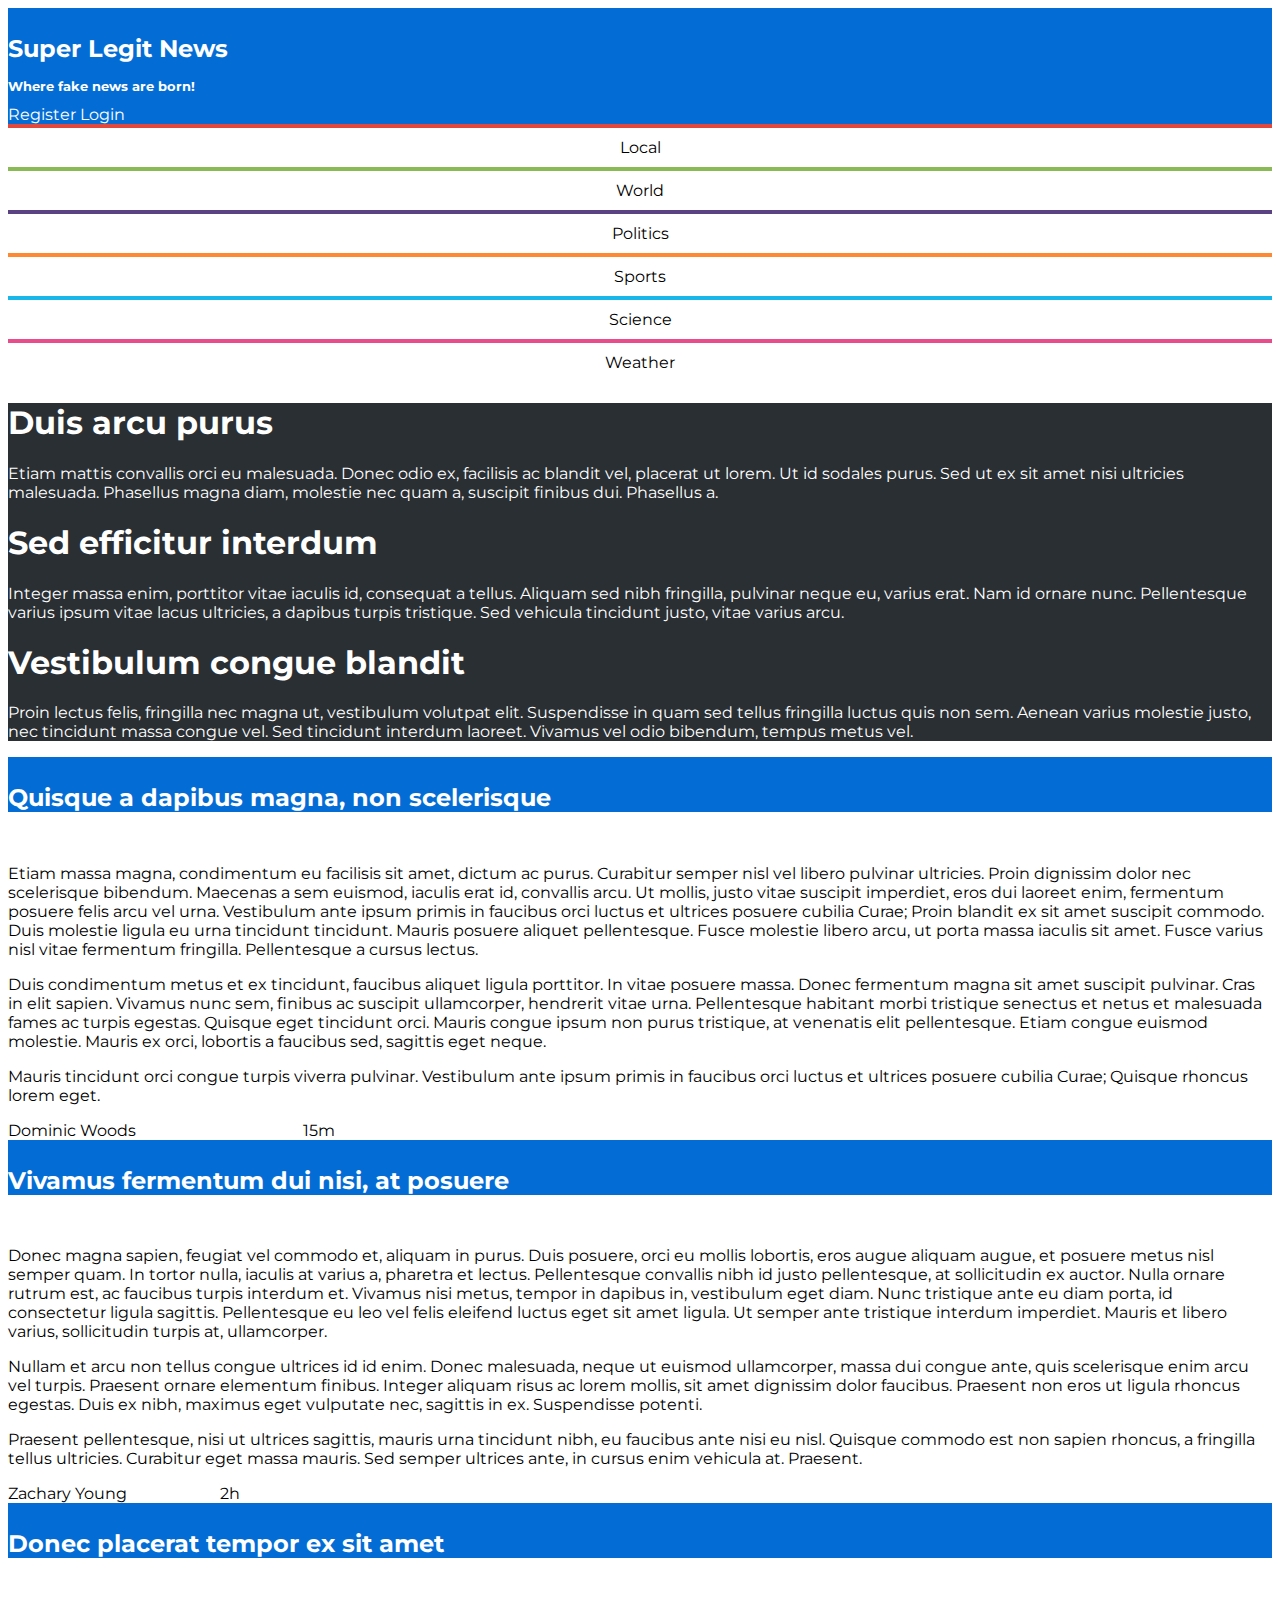
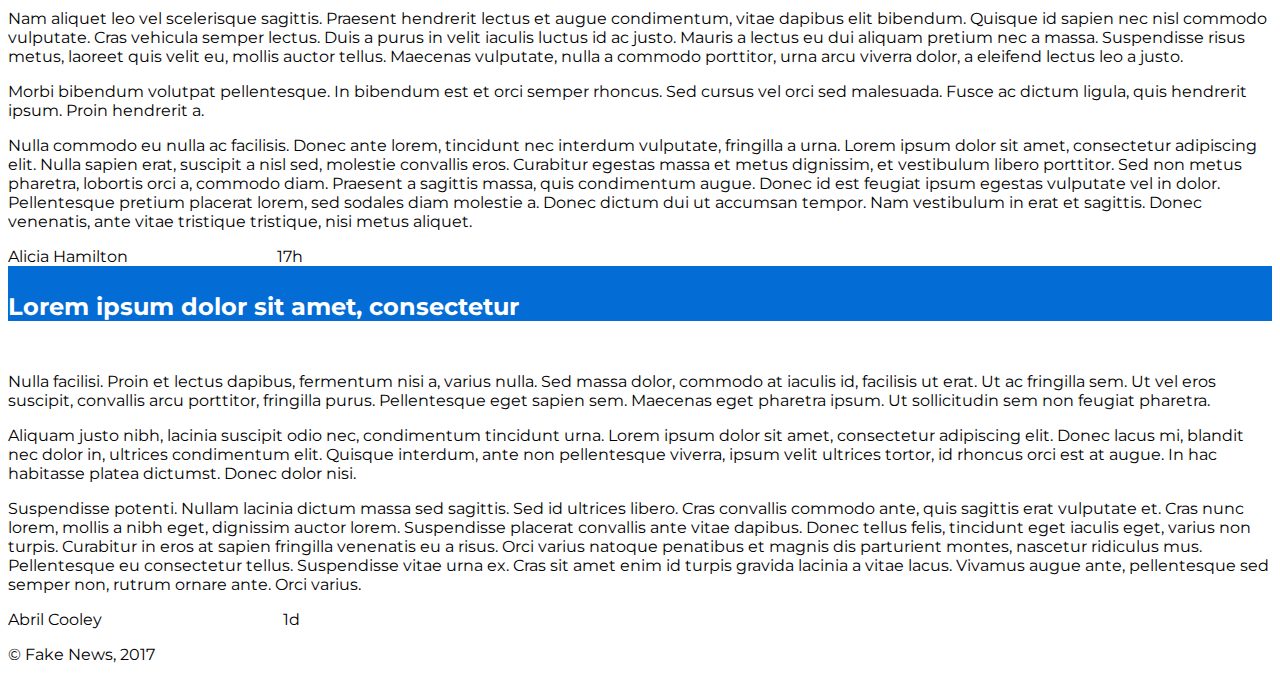
==== Exercises/CSS/1/index.html @ 8b5c1cec "Started solution of first css exercise" ====
<!DOCTYPE html>
<html lang="en-US">
  <head>
    <title>Super Legit News</title>    
    <meta charset="UTF-8">
    <meta name="viewport" content="width=device-width, initial-scale=1.0">
    <link href="style.css" rel="stylesheet">
    <link href="layout.css" rel="stylesheet">
    <link href="responsive.css" rel="stylesheet">
    <link href="comments.css" rel="stylesheet">
    <link href="forms.css" rel="stylesheet">
  </head>
  <body>
    <header>
      <h1><a href="index.html">Super Legit News</a></h1>
      <h2><a href="index.html">Where fake news are born!</a></h2>
      <div id="signup">
        <a href="register.html">Register</a>
        <a href="login.html">Login</a>
      </div>
    </header>
    <nav id="menu">
      <!-- just for the hamburguer menu in responsive layout -->
      <input type="checkbox" id="hamburger"> 
      <label class="hamburger" for="hamburger"></label>

      <ul>
        <li><a href="index.html">Local</a></li>
        <li><a href="index.html">World</a></li>
        <li><a href="index.html">Politics</a></li>
        <li><a href="index.html">Sports</a></li>
        <li><a href="index.html">Science</a></li>
        <li><a href="index.html">Weather</a></li>
      </ul>
    </nav>
    <aside id="related">
      <article>
        <h1><a href="#">Duis arcu purus</a></h1>
        <p>Etiam mattis convallis orci eu malesuada. Donec odio ex, facilisis ac blandit vel, placerat ut lorem. Ut id sodales purus. Sed ut ex sit amet nisi ultricies malesuada. Phasellus magna diam, molestie nec quam a, suscipit finibus dui. Phasellus a.</p>
      </article>        
      <article>
        <h1><a href="#">Sed efficitur interdum</a></h1>
        <p>Integer massa enim, porttitor vitae iaculis id, consequat a tellus. Aliquam sed nibh fringilla, pulvinar neque eu, varius erat. Nam id ornare nunc. Pellentesque varius ipsum vitae lacus ultricies, a dapibus turpis tristique. Sed vehicula tincidunt justo, vitae varius arcu.</p>
      </article>
      <article>
        <h1><a href="#">Vestibulum congue blandit</a></h1>
        <p>Proin lectus felis, fringilla nec magna ut, vestibulum volutpat elit. Suspendisse in quam sed tellus fringilla luctus quis non sem. Aenean varius molestie justo, nec tincidunt massa congue vel. Sed tincidunt interdum laoreet. Vivamus vel odio bibendum, tempus metus vel.</p>
      </article>
    </aside>
    <section id="news">
      <article>
        <header>
          <h1><a href="item.html">Quisque a dapibus magna, non scelerisque</a></h1>
        </header>
        <img src="http://lorempixel.com/600/300/business/" alt="">
        <p>Etiam massa magna, condimentum eu facilisis sit amet, dictum ac purus. Curabitur semper nisl vel libero pulvinar ultricies. Proin dignissim dolor nec scelerisque bibendum. Maecenas a sem euismod, iaculis erat id, convallis arcu. Ut mollis, justo vitae suscipit imperdiet, eros dui laoreet enim, fermentum posuere felis arcu vel urna. Vestibulum ante ipsum primis in faucibus orci luctus et ultrices posuere cubilia Curae; Proin blandit ex sit amet suscipit commodo. Duis molestie ligula eu urna tincidunt tincidunt. Mauris posuere aliquet pellentesque. Fusce molestie libero arcu, ut porta massa iaculis sit amet. Fusce varius nisl vitae fermentum fringilla. Pellentesque a cursus lectus.</p>
          <p>Duis condimentum metus et ex tincidunt, faucibus aliquet ligula porttitor. In vitae posuere massa. Donec fermentum magna sit amet suscipit pulvinar. Cras in elit sapien. Vivamus nunc sem, finibus ac suscipit ullamcorper, hendrerit vitae urna. Pellentesque habitant morbi tristique senectus et netus et malesuada fames ac turpis egestas. Quisque eget tincidunt orci. Mauris congue ipsum non purus tristique, at venenatis elit pellentesque. Etiam congue euismod molestie. Mauris ex orci, lobortis a faucibus sed, sagittis eget neque.</p>
          <p>Mauris tincidunt orci congue turpis viverra pulvinar. Vestibulum ante ipsum primis in faucibus orci luctus et ultrices posuere cubilia Curae; Quisque rhoncus lorem eget.</p>
        <footer>
          <span class="author">Dominic Woods</span>
          <span class="tags"><a href="index.html">#politics</a> <a href="index.html">#economy</a></span>
          <span class="date">15m</span>
          <a class="comments" href="item.html#comments">5</a>
        </footer>
      </article>
      <article>
        <header>
          <h1><a href="item.html">Vivamus fermentum dui nisi, at posuere</a></h1>
        </header>
        <img src="http://lorempixel.com/600/300/city/" alt="">
        <p>Donec magna sapien, feugiat vel commodo et, aliquam in purus. Duis posuere, orci eu mollis lobortis, eros augue aliquam augue, et posuere metus nisl semper quam. In tortor nulla, iaculis at varius a, pharetra et lectus. Pellentesque convallis nibh id justo pellentesque, at sollicitudin ex auctor. Nulla ornare rutrum est, ac faucibus turpis interdum et. Vivamus nisi metus, tempor in dapibus in, vestibulum eget diam. Nunc tristique ante eu diam porta, id consectetur ligula sagittis. Pellentesque eu leo vel felis eleifend luctus eget sit amet ligula. Ut semper ante tristique interdum imperdiet. Mauris et libero varius, sollicitudin turpis at, ullamcorper.</p>
        <p>Nullam et arcu non tellus congue ultrices id id enim. Donec malesuada, neque ut euismod ullamcorper, massa dui congue ante, quis scelerisque enim arcu vel turpis. Praesent ornare elementum finibus. Integer aliquam risus ac lorem mollis, sit amet dignissim dolor faucibus. Praesent non eros ut ligula rhoncus egestas. Duis ex nibh, maximus eget vulputate nec, sagittis in ex. Suspendisse potenti.</p>
        <p>Praesent pellentesque, nisi ut ultrices sagittis, mauris urna tincidunt nibh, eu faucibus ante nisi eu nisl. Quisque commodo est non sapien rhoncus, a fringilla tellus ultricies. Curabitur eget massa mauris. Sed semper ultrices ante, in cursus enim vehicula at. Praesent.</p>
        <footer>
          <span class="author">Zachary Young</span>
          <span class="tags"><a href="index.html">#local</a> <a href="index.html">#life</a></span>
          <span class="date">2h</span>
          <a class="comments" href="item.html#comments">0</a>
        </footer>
      </article>
      <article>
        <header>
          <h1><a href="item.html">Donec placerat tempor ex sit amet</a></h1>
        </header>
        <img src="http://lorempixel.com/600/300/nature/" alt="">
        <p>Nam aliquet leo vel scelerisque sagittis. Praesent hendrerit lectus et augue condimentum, vitae dapibus elit bibendum. Quisque id sapien nec nisl commodo vulputate. Cras vehicula semper lectus. Duis a purus in velit iaculis luctus id ac justo. Mauris a lectus eu dui aliquam pretium nec a massa. Suspendisse risus metus, laoreet quis velit eu, mollis auctor tellus. Maecenas vulputate, nulla a commodo porttitor, urna arcu viverra dolor, a eleifend lectus leo a justo.</p>
        <p>Morbi bibendum volutpat pellentesque. In bibendum est et orci semper rhoncus. Sed cursus vel orci sed malesuada. Fusce ac dictum ligula, quis hendrerit ipsum. Proin hendrerit a.</p>
        <p>Nulla commodo eu nulla ac facilisis. Donec ante lorem, tincidunt nec interdum vulputate, fringilla a urna. Lorem ipsum dolor sit amet, consectetur adipiscing elit. Nulla sapien erat, suscipit a nisl sed, molestie convallis eros. Curabitur egestas massa et metus dignissim, et vestibulum libero porttitor. Sed non metus pharetra, lobortis orci a, commodo diam. Praesent a sagittis massa, quis condimentum augue. Donec id est feugiat ipsum egestas vulputate vel in dolor. Pellentesque pretium placerat lorem, sed sodales diam molestie a. Donec dictum dui ut accumsan tempor. Nam vestibulum in erat et sagittis. Donec venenatis, ante vitae tristique tristique, nisi metus aliquet.</p>
        <footer>
          <span class="author">Alicia Hamilton</span>
          <span class="tags"><a href="index.html">#nature</a> <a href="index.html">#science</a></span>
          <span class="date">17h</span>
          <a class="comments" href="item.html#comments">2</a>
        </footer>
      </article>
      <article>
        <header>
          <h1><a href="item.html">Lorem ipsum dolor sit amet, consectetur</a></h1>
        </header>
        <img src="http://lorempixel.com/600/300/transport/" alt="">
        <p>Nulla facilisi. Proin et lectus dapibus, fermentum nisi a, varius nulla. Sed massa dolor, commodo at iaculis id, facilisis ut erat. Ut ac fringilla sem. Ut vel eros suscipit, convallis arcu porttitor, fringilla purus. Pellentesque eget sapien sem. Maecenas eget pharetra ipsum. Ut sollicitudin sem non feugiat pharetra.</p>
        <p>Aliquam justo nibh, lacinia suscipit odio nec, condimentum tincidunt urna. Lorem ipsum dolor sit amet, consectetur adipiscing elit. Donec lacus mi, blandit nec dolor in, ultrices condimentum elit. Quisque interdum, ante non pellentesque viverra, ipsum velit ultrices tortor, id rhoncus orci est at augue. In hac habitasse platea dictumst. Donec dolor nisi.</p>
        <p>
Suspendisse potenti. Nullam lacinia dictum massa sed sagittis. Sed id ultrices libero. Cras convallis commodo ante, quis sagittis erat vulputate et. Cras nunc lorem, mollis a nibh eget, dignissim auctor lorem. Suspendisse placerat convallis ante vitae dapibus. Donec tellus felis, tincidunt eget iaculis eget, varius non turpis. Curabitur in eros at sapien fringilla venenatis eu a risus. Orci varius natoque penatibus et magnis dis parturient montes, nascetur ridiculus mus. Pellentesque eu consectetur tellus. Suspendisse vitae urna ex. Cras sit amet enim id turpis gravida lacinia a vitae lacus. Vivamus augue ante, pellentesque sed semper non, rutrum ornare ante. Orci varius.</p>
        <footer>
          <span class="author">Abril Cooley</span>
          <span class="tags"><a href="index.html">#transports</a> <a href="index.html">#vehicles</a></span>
          <span class="date">1d</span>
          <a class="comments" href="item.html#comments">5</a>
        </footer>
      </article>
    </section>
    <footer>
      <p>&copy; Fake News, 2017</p>
    </footer>
  </body>
</html>
---- Exercises/CSS/1/style.css ----
/*  Importing "Montserrat" font */
@import url("https://fonts.googleapis.com/css?family=Montserrat");

/*  Importing "Georgia" font */
@import url("https://fonts.googleapis.com/css?family=Georgia");

body{
  font-family: "Montserrat", sans-serif;
}

 /* This applies to every anchor on the HTML document */
a, a:visited{
	text-decoration: none;
	color: white;
}

header{
  background-color: #046DD5;
  padding-top: 10px;
  font-size: 1em;
}

header h1{
  font-size: 1.5em;
}

header h2{
  font-size: 0.8em;
}

/*checkbox */
#hamburger{
  display: none;
}

#menu ul{
  padding: 0px;
  margin: 0px;
}

#menu ul li{
    list-style-type: none;
    text-align: center;
    border-top-style: solid;
    border-top-width: 0.3em;
    padding-top: 10px;
    padding-bottom: 10px;
}

#menu ul li:first-child{
  border-top-color: #E1493E;
}

#menu ul li:nth-child(2){
  border-top-color: #8ABA56;
}

#menu ul li:nth-child(3){
  border-top-color: #5B4282;
}

#menu ul li:nth-child(4){
  border-top-color: #FF8932;
}

#menu ul li:nth-child(5){
  border-top-color: #19B6E9;
}

#menu ul li:last-child{
  border-top-color: #E84C8B;
}

#menu ul a{
  color:black;
}

#related {
  background-color: #2A2F33;
  color: white;
}
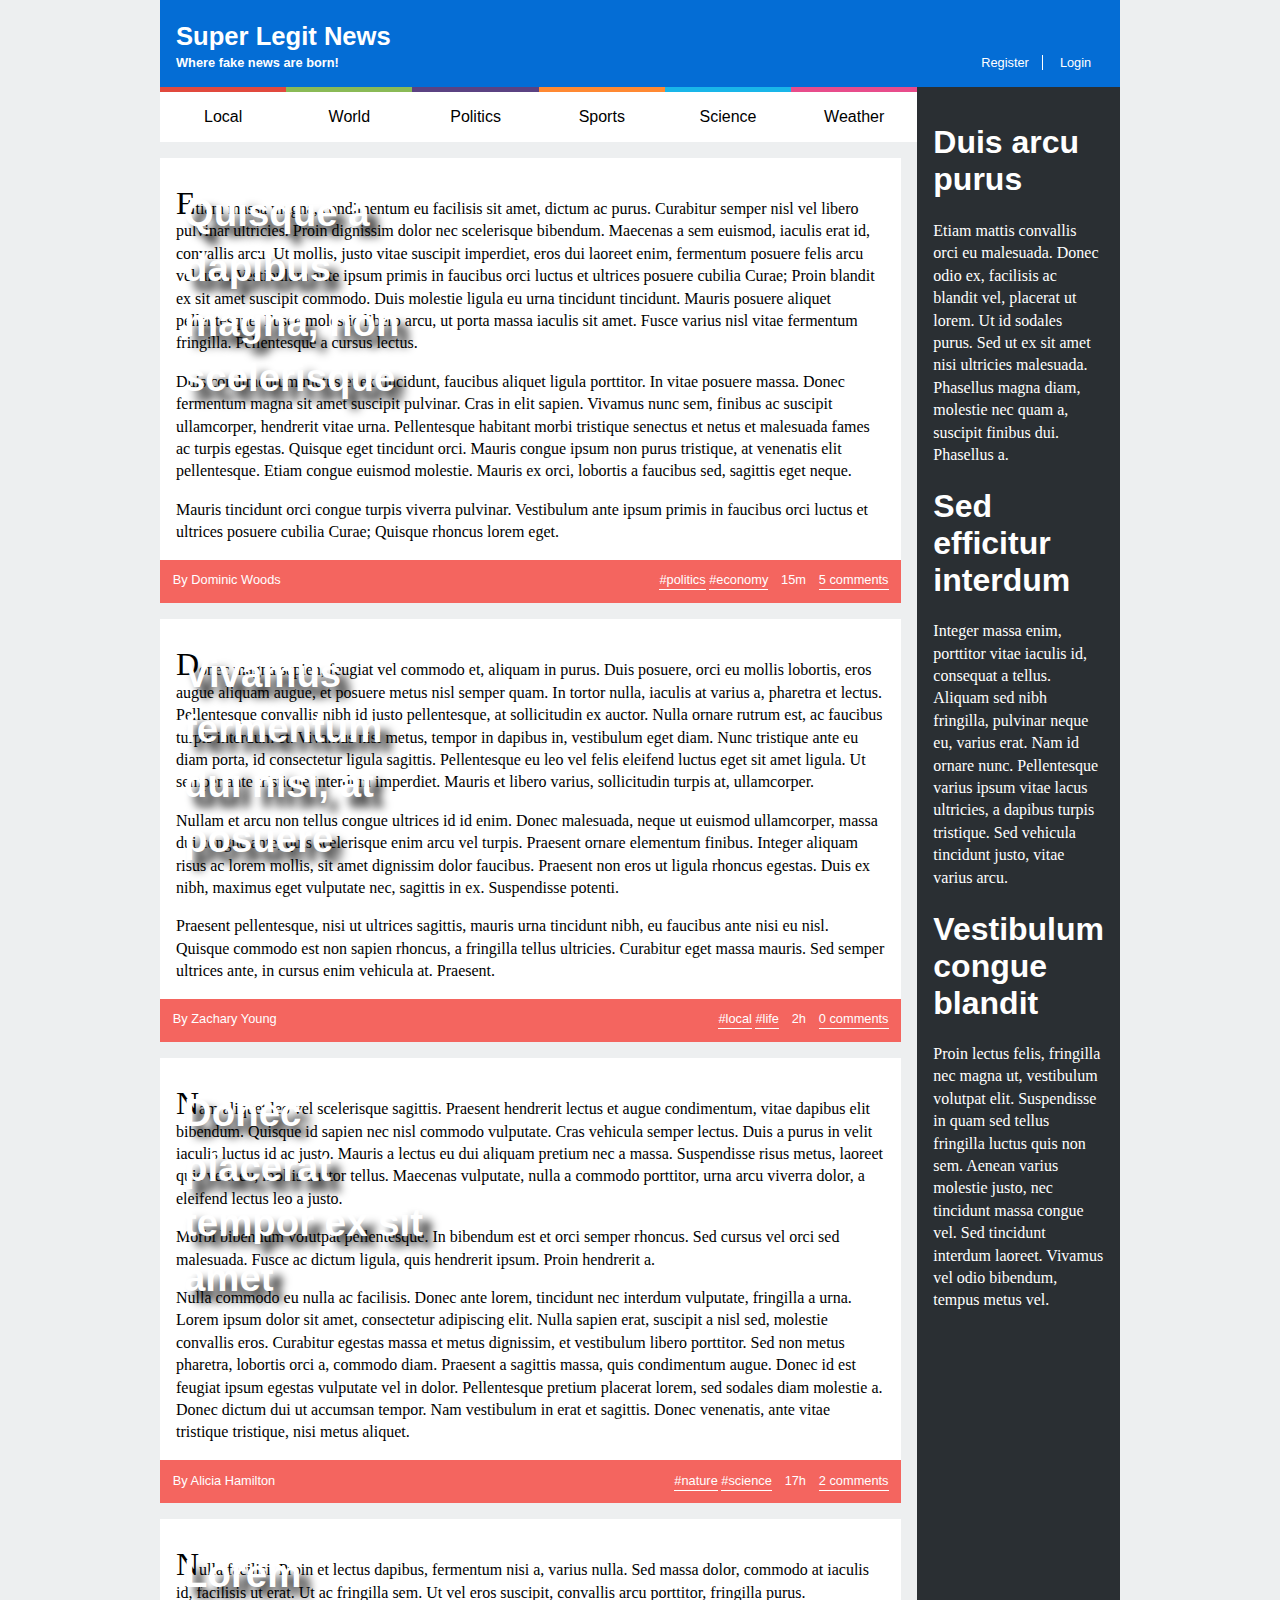
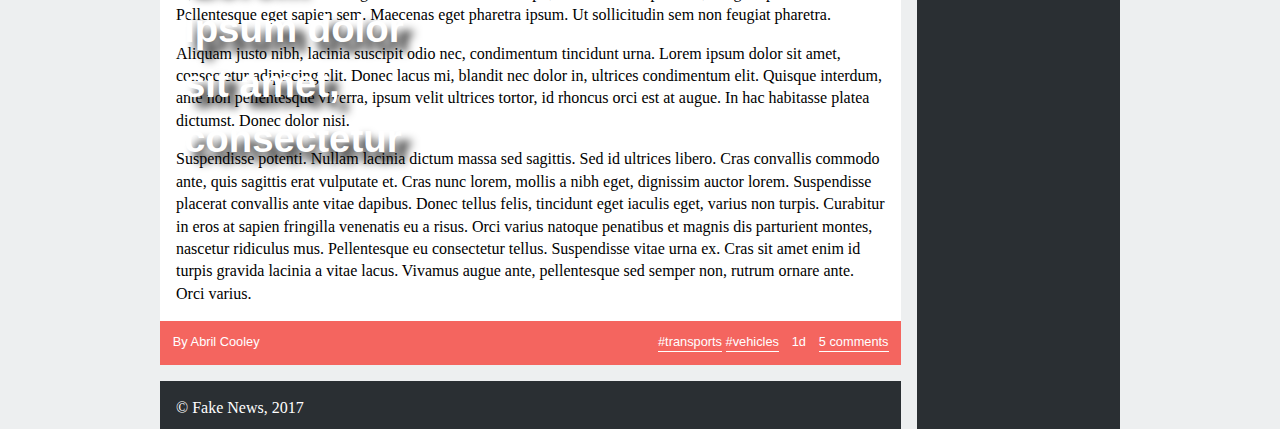
==== commit 9726d421: "Learning CSS" ====
--- a/Exercises/CSS/1/index.html
+++ b/Exercises/CSS/1/index.html
@@ -1,7 +1,7 @@
 <!DOCTYPE html>
 <html lang="en-US">
   <head>
-    <title>Super Legit News</title>    
+    <title>Super Legit News</title>
     <meta charset="UTF-8">
     <meta name="viewport" content="width=device-width, initial-scale=1.0">
     <link href="style.css" rel="stylesheet">
@@ -21,9 +21,9 @@
     </header>
     <nav id="menu">
       <!-- just for the hamburguer menu in responsive layout -->
-      <input type="checkbox" id="hamburger"> 
-      <label class="hamburger" for="hamburger"></label>
-
+      <label>
+        <input type="checkbox" id="hamburger">
+      </label>
       <ul>
         <li><a href="index.html">Local</a></li>
         <li><a href="index.html">World</a></li>
@@ -37,7 +37,7 @@
       <article>
         <h1><a href="#">Duis arcu purus</a></h1>
         <p>Etiam mattis convallis orci eu malesuada. Donec odio ex, facilisis ac blandit vel, placerat ut lorem. Ut id sodales purus. Sed ut ex sit amet nisi ultricies malesuada. Phasellus magna diam, molestie nec quam a, suscipit finibus dui. Phasellus a.</p>
-      </article>        
+      </article>
       <article>
         <h1><a href="#">Sed efficitur interdum</a></h1>
         <p>Integer massa enim, porttitor vitae iaculis id, consequat a tellus. Aliquam sed nibh fringilla, pulvinar neque eu, varius erat. Nam id ornare nunc. Pellentesque varius ipsum vitae lacus ultricies, a dapibus turpis tristique. Sed vehicula tincidunt justo, vitae varius arcu.</p>
--- a/Exercises/CSS/1/style.css
+++ b/Exercises/CSS/1/style.css
@@ -1,81 +1,213 @@
-/*  Importing "Montserrat" font */
-@import url("https://fonts.googleapis.com/css?family=Montserrat");
-
-/*  Importing "Georgia" font */
-@import url("https://fonts.googleapis.com/css?family=Georgia");
-
-body{
-  font-family: "Montserrat", sans-serif;
-}
-
- /* This applies to every anchor on the HTML document */
-a, a:visited{
-	text-decoration: none;
-	color: white;
-}
-
-header{
-  background-color: #046DD5;
-  padding-top: 10px;
+/* fonts */
+
+body {
+  font-family: 'Montserrat', sans-serif;
+}
+
+p {
+  font-family: "Georgia", serif;
+  line-height: 1.4em;
+}
+
+header h2 {
   font-size: 1em;
 }
 
-header h1{
+header a {
+  font-size: 0.8em;
+}
+
+#news header {
   font-size: 1.5em;
 }
 
-header h2{
+#news footer {
   font-size: 0.8em;
 }
 
-/*checkbox */
-#hamburger{
+/* header */
+
+body > header {
+  background-color: #046dd5;
+  color: white;
+
+  padding: 1em;
+}
+
+body > header h1, body > header h2{
+  margin: 0;
+}
+
+body > header a {
+  color: white;
+  text-decoration: none;
+}
+
+body > header #signup a:first-child {
+  border-right: 1px solid white;
+}
+
+body > header #signup a {
+  padding: 0 1em;
+}
+
+body > header #signup a:first-child {
+  padding-left: 0;
+}
+
+#menu ul{
+  margin: 0;
+  padding: 0;
+}
+
+#menu li {
+  background-color: white;
+  text-align: center;
+
+  list-style-type: none;
+
+  padding: 1em;
+}
+
+#menu li a{
+  color: black;
+  text-decoration: none;
+}
+
+#menu li:hover {
+  background-color: #2a2f33;
+}
+
+#menu li:hover a{
+  color: white;
+}
+
+#menu li:nth-child(1) {
+  border-top: 5px solid #e1493e;
+}
+
+#menu li:nth-child(2) {
+  border-top: 5px solid #8aba56;
+}
+
+#menu li:nth-child(3) {
+  border-top: 5px solid #5b4282;
+}
+
+#menu li:nth-child(4) {
+  border-top: 5px solid #ff8932;
+}
+
+#menu li:nth-child(5) {
+  border-top: 5px solid #19b6e9;
+}
+
+#menu li:nth-child(6) {
+  border-top: 5px solid #e84c8b;
+}
+
+#hamburger {
   display: none;
 }
 
-#menu ul{
-  padding: 0px;
-  margin: 0px;
-}
-
-#menu ul li{
-    list-style-type: none;
-    text-align: center;
-    border-top-style: solid;
-    border-top-width: 0.3em;
-    padding-top: 10px;
-    padding-bottom: 10px;
-}
-
-#menu ul li:first-child{
-  border-top-color: #E1493E;
-}
-
-#menu ul li:nth-child(2){
-  border-top-color: #8ABA56;
-}
-
-#menu ul li:nth-child(3){
-  border-top-color: #5B4282;
-}
-
-#menu ul li:nth-child(4){
-  border-top-color: #FF8932;
-}
-
-#menu ul li:nth-child(5){
-  border-top-color: #19B6E9;
-}
-
-#menu ul li:last-child{
-  border-top-color: #E84C8B;
-}
-
-#menu ul a{
-  color:black;
-}
+/* related */
 
 #related {
-  background-color: #2A2F33;
-  color: white;
-}
+  background-color: #2a2f33;
+
+  padding: 1em;
+}
+
+#related h1 a {
+  color: white;
+  text-decoration: none;
+}
+
+#related p {
+  color: white;
+}
+
+ /*article */
+
+#news header {
+  max-width: 10em;
+  padding: 1em;
+  position: absolute;
+}
+
+#news header h1{
+  margin: 0;
+
+  text-shadow: .2em .2em .2em black;
+}
+
+#news header a{
+  color: white;
+  text-decoration: none;
+}
+
+
+#news img {
+  width: 100%;
+}
+
+#news > article {
+  background-color: white;
+
+  margin: 1em 1em 1em 0;
+}
+
+#news > article > p{
+  padding: 0 1em;
+}
+
+#news > article > p:first-of-type:first-letter{
+  font-size: 2em;
+}
+
+
+#news footer {
+  color: white;
+  background-color: #f4655f;
+
+  padding: 1em;
+}
+
+#news footer a{
+  color: white;
+  text-decoration: none;
+  border-bottom: 1px solid white;
+  padding-bottom: 2px;
+}
+
+#news footer .tags {
+  margin-right: 1em;
+}
+
+#news footer .comments {
+  margin-left: 1em;
+}
+
+#news footer .comments:after {
+  content: ' comments';
+}
+
+#news footer .author:before{
+  content: "By ";
+}
+
+/* footer */
+
+body > footer {
+  background-color: #2a2f33;
+  color: white;
+
+  padding: 1em;
+  margin-right: 1em;
+
+  height: 1em;
+}
+
+body > footer p {
+  margin: 0;
+}
--- a/Exercises/CSS/1/layout.css
+++ b/Exercises/CSS/1/layout.css
@@ -0,0 +1,78 @@
+/* main layout */
+
+body {
+  background-color: #edeff0;
+
+  margin: 0 auto;
+  width: 60em;
+
+  display: grid;
+  grid-template-columns: [start] 4fr [middle] 1fr [end];
+  grid-template-rows: [start] auto [nav] auto [news] 1fr [footer] auto [end];
+}
+
+body > header {
+  grid-column: start / end;
+}
+
+#menu {
+  grid-column: start;
+}
+
+aside {
+  grid-column: middle;
+  grid-row: nav / end;
+}
+
+#news {
+  grid-column: start;
+}
+
+body > footer {
+  align-self: end;
+}
+
+/* header layout */
+
+body > header {
+  display: grid;
+  grid-template-columns: 1fr auto;
+  grid-template-rows: auto auto;
+}
+
+body > header h1 {
+  grid-column: 1;
+  grid-row: 1;
+}
+
+body > header h2 {
+  grid-column: 1;
+  grid-row: 2;
+}
+
+body > header #signup {
+  grid-column: 2;
+  grid-row: 2;
+}
+
+/* navigation layout */
+
+#menu ul {
+  display: flex;
+  flex-direction: row;
+}
+
+#menu li {
+  display: block;
+  flex: 1;
+}
+
+/* article footer layout */
+
+#news footer {
+  display: flex;
+}
+
+#news footer .author {
+  flex-grow: 1;
+}
